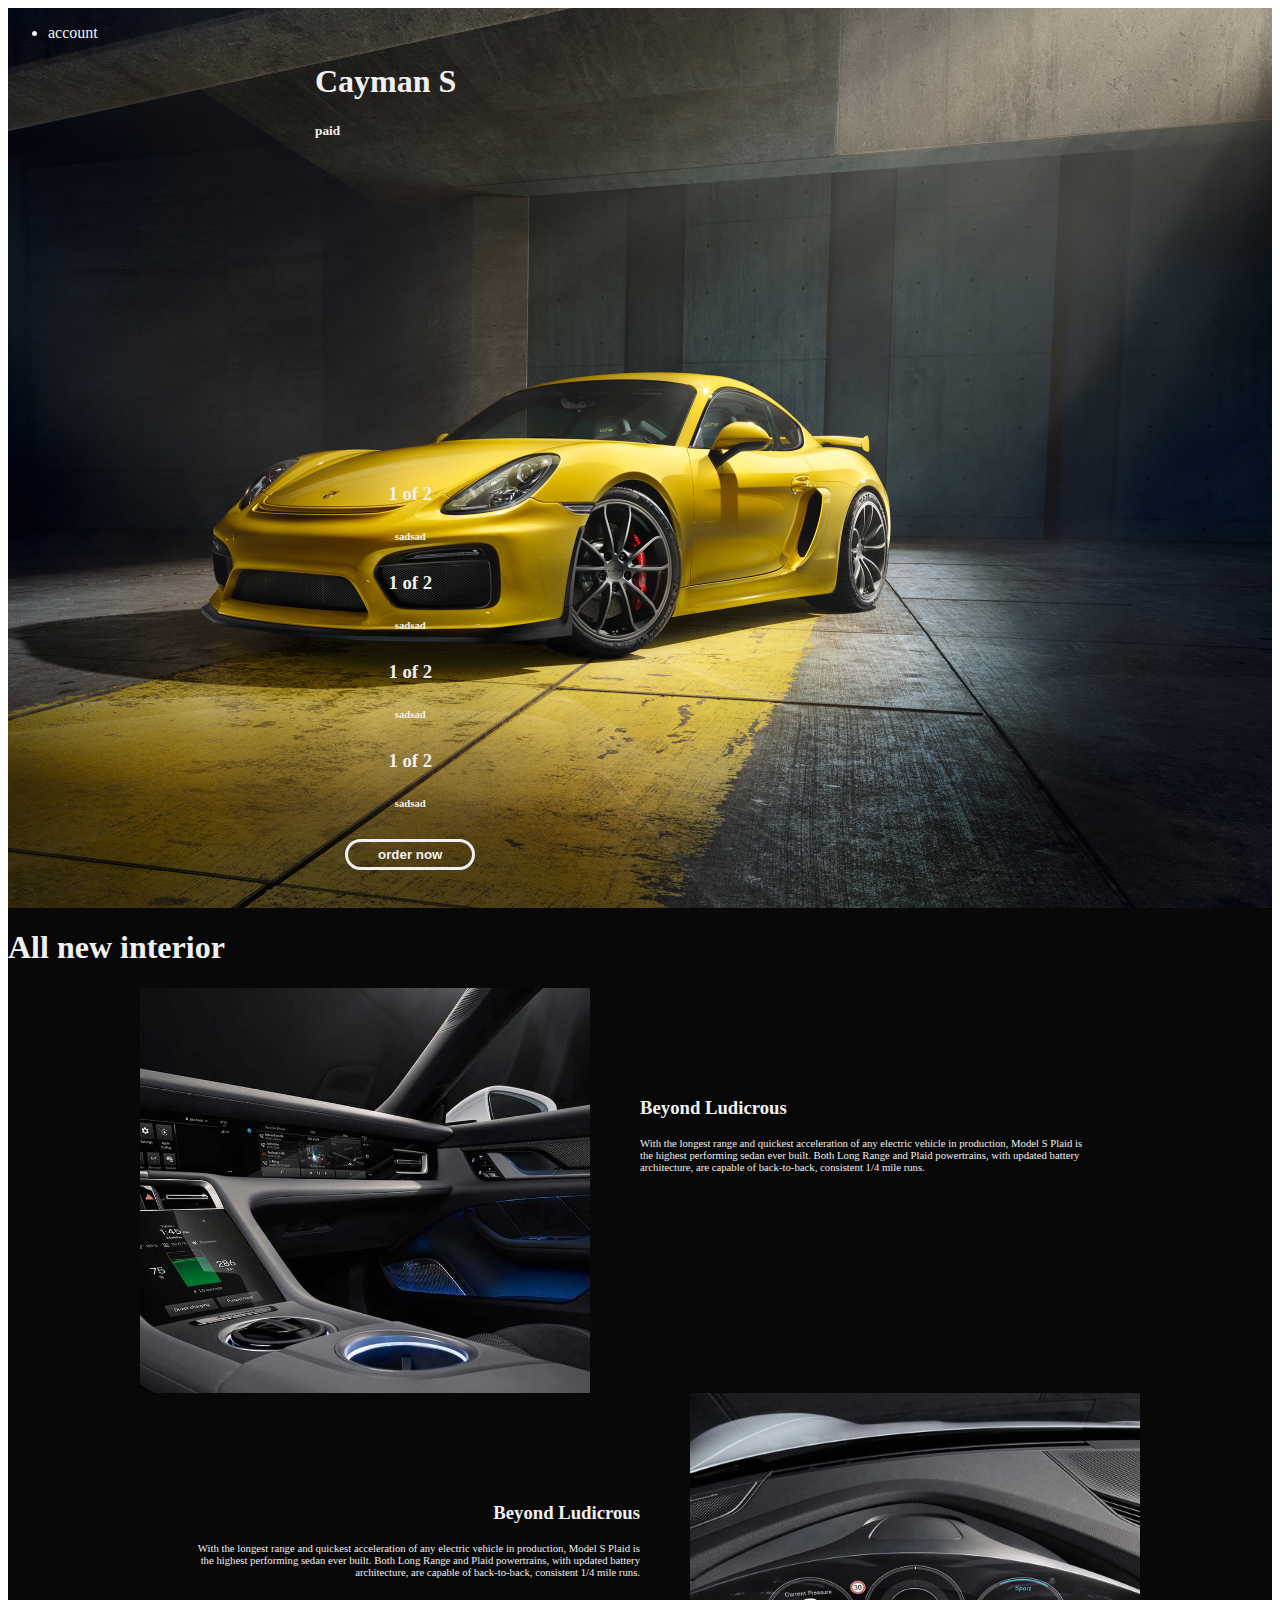
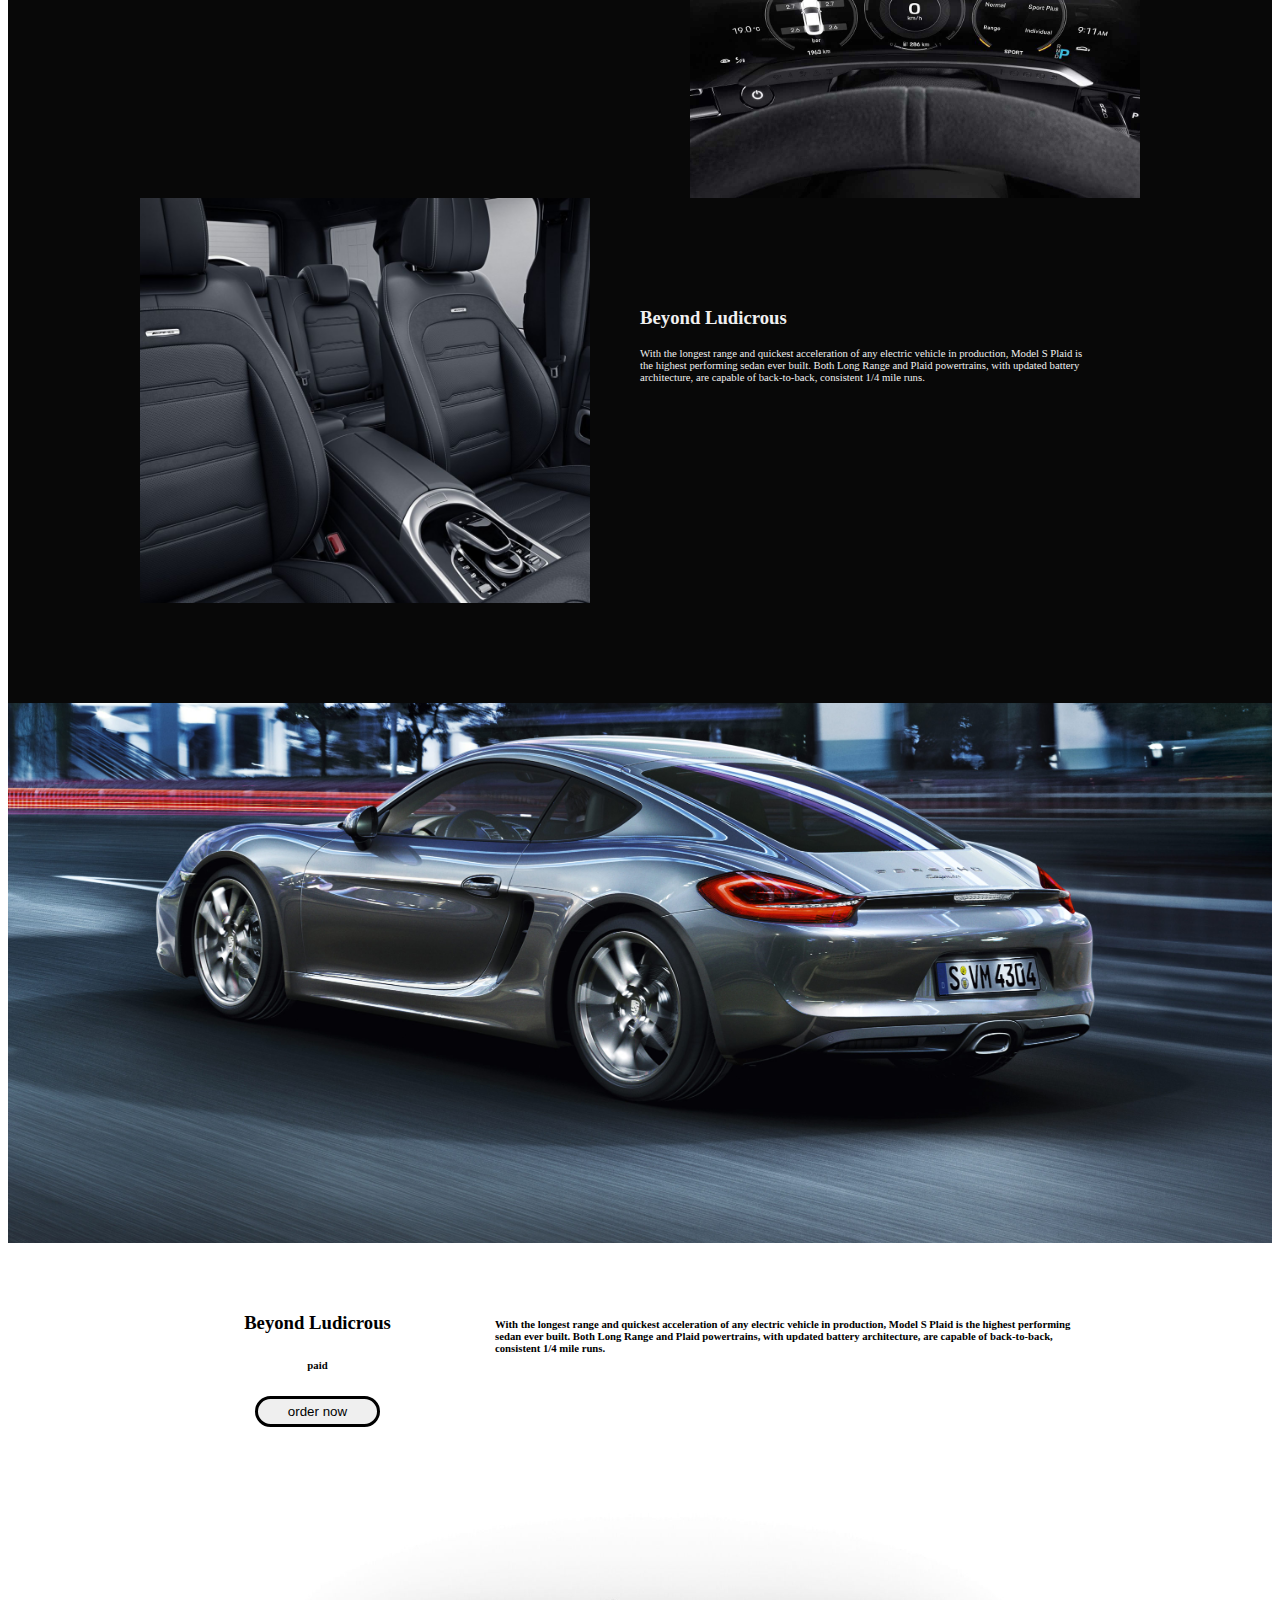
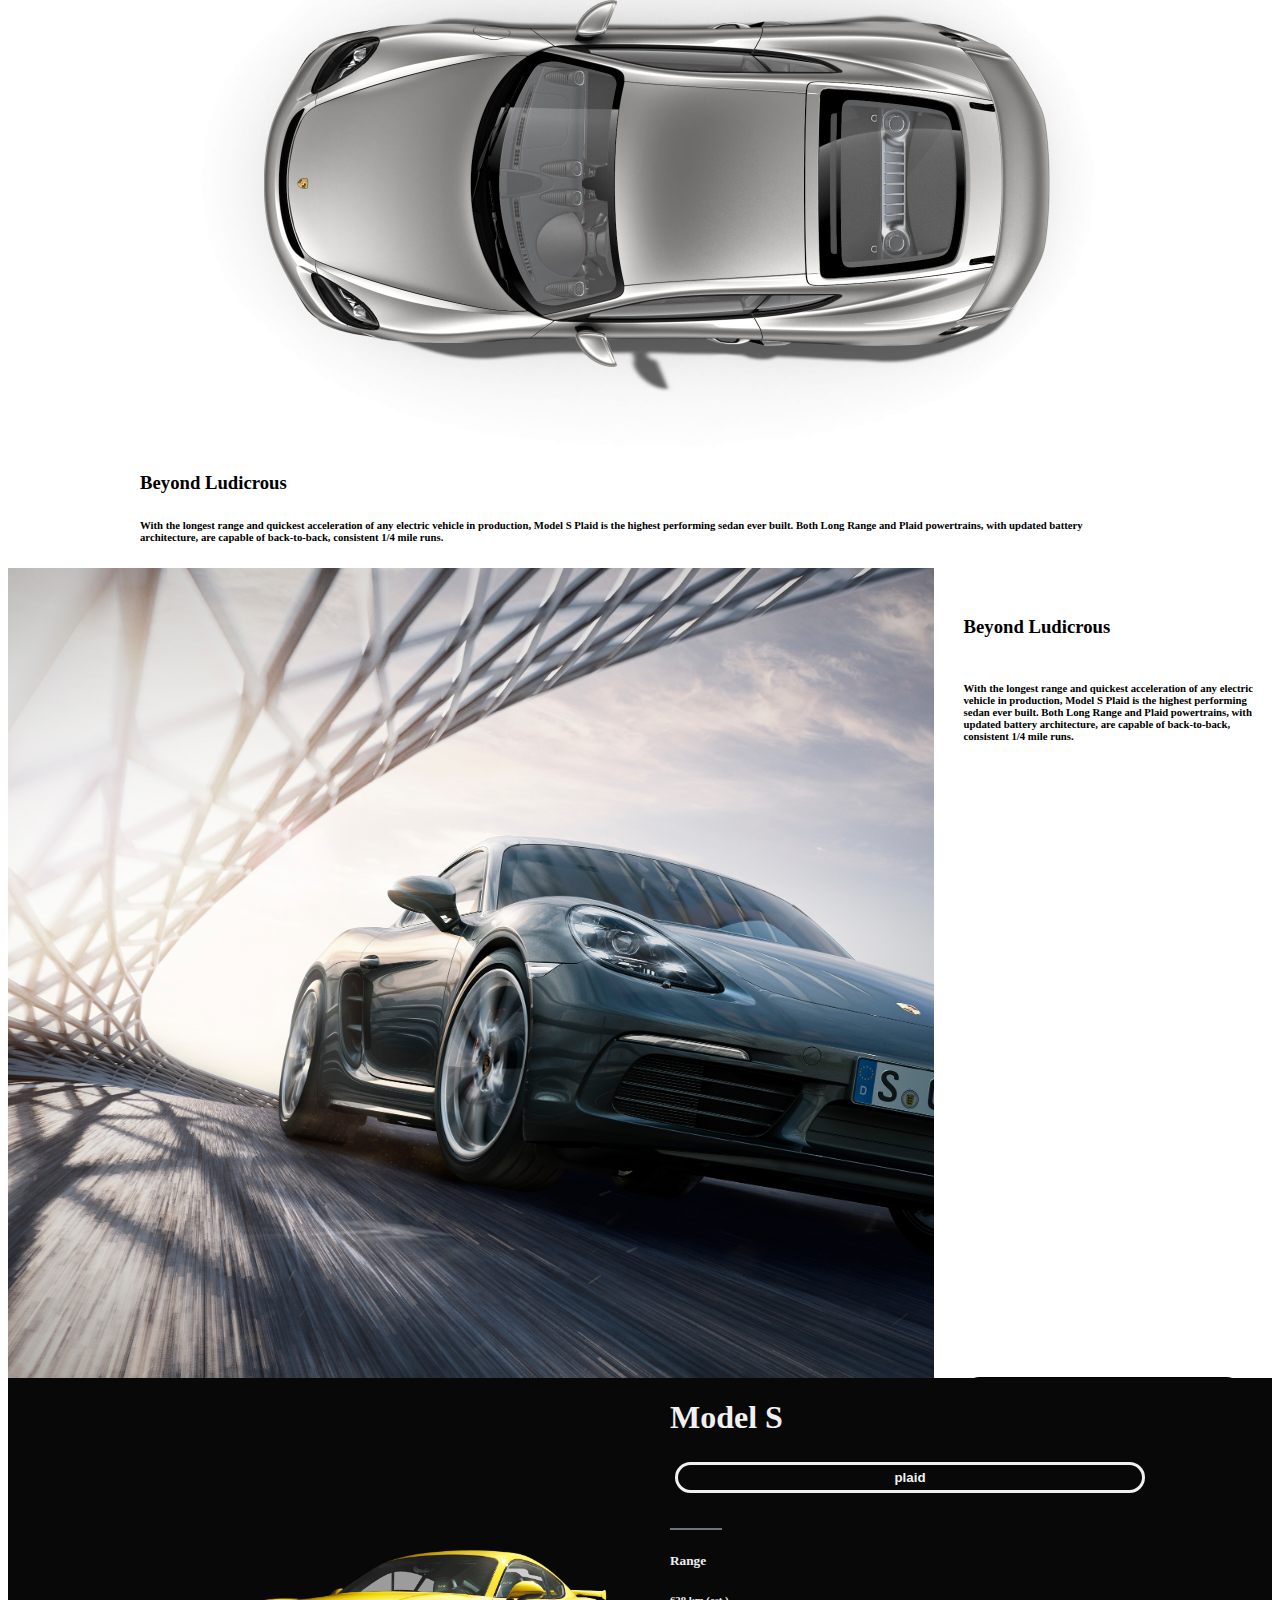
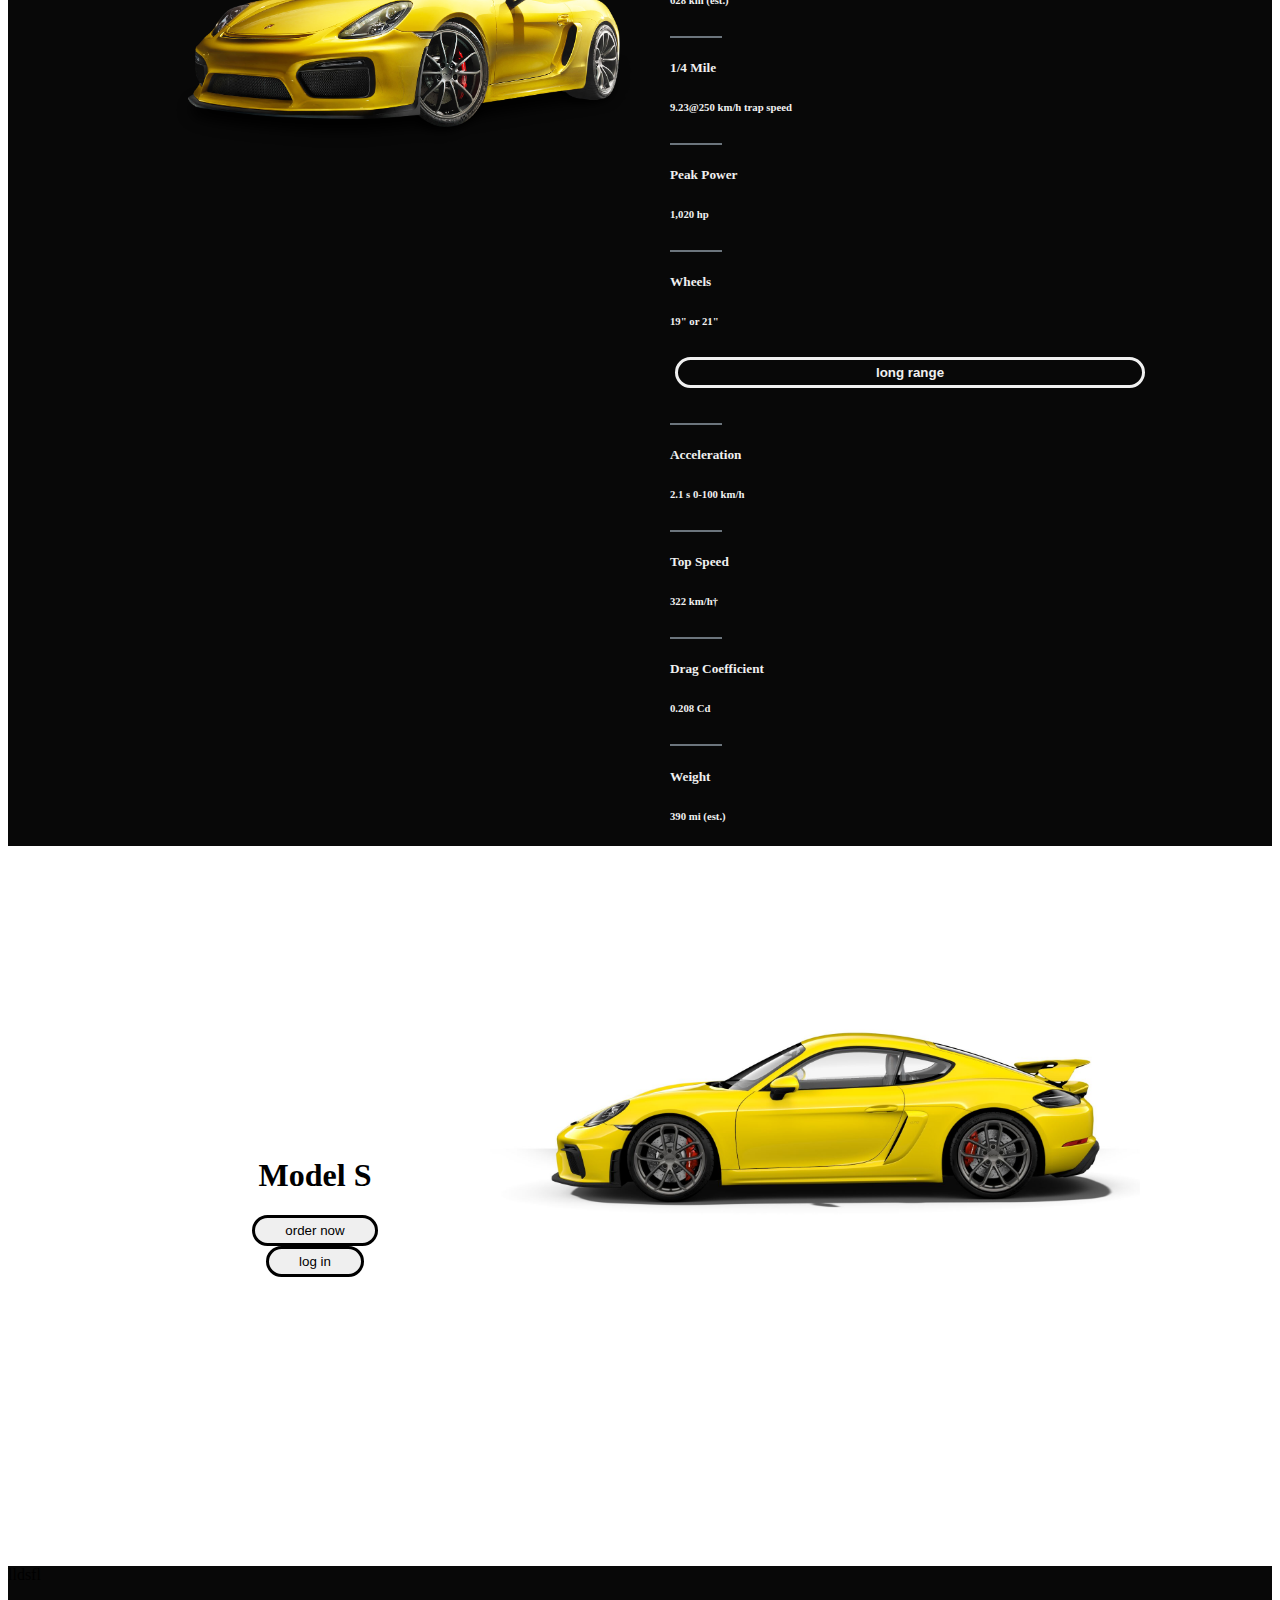
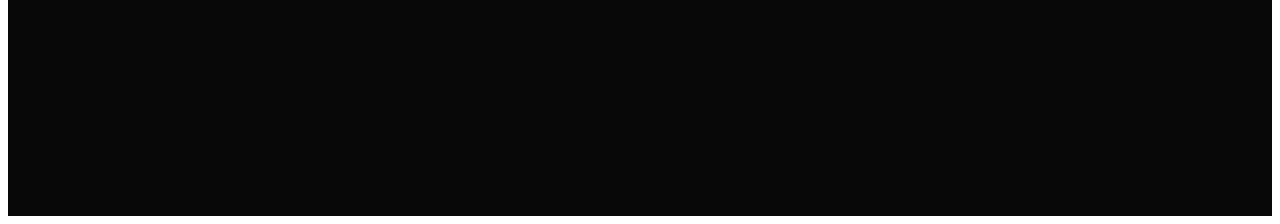
==== test1/index.html @ 913ef842 "Add files via upload" ====
<!DOCTYPE html>
<html lang="en">
<head>
    <meta charset="UTF-8">
    <title>Porsche</title>
    <link rel="stylesheet" href="https://cdn.jsdelivr.net/npm/bootstrap@4.6.0/dist/css/bootstrap.min.css" integrity="sha384-B0vP5xmATw1+K9KRQjQERJvTumQW0nPEzvF6L/Z6nronJ3oUOFUFpCjEUQouq2+l" crossorigin="anonymous">
    <link rel="stylesheet" href="css/styles.css" >
    <link rel="icon" href="icon/favicon.ico">

</head>
<body>

    <div class="popup_row  ">

        <div class="popup_r_col  ">
            <div class="popup ">
                <h3>Log in</h3>
                <div class="form-group mx-sm-3 mt-5 mb-2">
                    <label for="inputPassword2" class="sr-only">example@example.com</label>
                    <input class="form-control" id="inputLogin" placeholder="example@example.com">
                </div>
                <div class="form-group mx-sm-3 mb-4">
                    <label for="inputPassword2" class="sr-only">Password</label>
                    <input type="password" class="form-control" id="inputPassword2" placeholder="Password">
                </div>
                <button onclick="popup()" type="button" class="btn_main btn btn-outline-dark ">login</button>
            </div>
        </div>

    </div>
    <div onclick="popup()" class="z_ind"></div>
    <div class="block n1">
        <nav class="navbar navbar-expand-lg navbar-dark pl-0"> <!-- change later -->
            <a class="navbar-brand col-3 mr-0" href="#">
                <div class="o_b_1_c_1_l_emblem position-absolute"></div>
                <div class="o_b_1_c_1_l_text position-absolute " style=" filter: invert(90%); "></div>
            </a>


            <div class="collapse navbar-collapse col-6" id="navbarSupportedContent">
<!--                <ul class="navbar-nav mr-auto mx-auto">-->
<!--                    <li class="nav-item active">-->
<!--                        <a class="nav-link" href="#">Home <span class="sr-only">(current)</span></a>-->
<!--                    </li>-->
<!--                    <li class="nav-item">-->
<!--                        <a class="nav-link" href="#">Link</a>-->
<!--                    </li>-->
<!--                    <li class="nav-item">-->
<!--                        <a class="nav-link" href="#">Some more</a>-->
<!--                    </li>-->
<!--                    <li class="nav-item">-->
<!--                        <a class="nav-link " href="#">Disabled</a>-->
<!--                    </li>-->
<!--                </ul>-->
            </div>
                <form class="search form-inline my-2 my-lg-0 flex-row-reverse col-3 ">
                    <!--<button class="btn btn-outline-success my-2 my-sm-0" type="submit">Search</button>
                    <input class="form-control " type="search" placeholder="Search" aria-label="Search">-->
                    <ul class="navbar-nav ml-0 ">
                        <li class="nav-item ">
                            <a onclick="popup()" class="nav-link" >account</a>
                        </li>
<!--                        <li class="nav-item">-->
<!--                            <a class="nav-link" href="#">Link</a>-->
<!--                        </li>-->
                    </ul>
                </form>
        </nav>

        <div class="b_1_content_1 ">
            <h1 class="b_1_c_1_title  text-center mt-5">Cayman S</h1>
            <h5 class="b_1_c_1_subt text-center">paid</h5>

                <div class="b_1_c_1_row d-flex ">
                    <div class="b_1_c_1_r_col ">
                        <h3> 1 of 2</h3>
                        <h6> sadsad</h6>
                    </div>
                    <div class="b_1_c_1_r_col ">
                        <h3> 1 of 2</h3>
                        <h6> sadsad</h6>
                    </div>
                    <div class="b_1_c_1_r_col ">
                        <h3> 1 of 2</h3>
                        <h6> sadsad</h6>
                    </div>
                    <div class="b_1_c_1_r_col ">
                        <h3> 1 of 2</h3>
                        <h6> sadsad</h6>
                    </div>
                    <div class="b_1_c_1_r_col_btn my-auto">
                        <button onClick='location.href="ordernow.html"' type="button" class="btn_white btn btn-outline-secondary ">order now</button>
                    </div>

                </div>

        </div>
    </div>
    <div class=" block n2 ">
        <h1 class="b_2_title py-5 text-center">All new interior</h1>
        <div class="b_2_content_1">
            <div class="b_2_c_1_row  ">
                <div class="b_2_c_1_r_image img1 ">
                    <div class="imgsize"></div>
                </div>
                <div class="b_2_c_1_r_text  ">
                    <h3> Beyond Ludicrous</h3>
                    <h6> With the longest range and quickest acceleration of any electric vehicle in production, Model S Plaid is the highest performing sedan ever built. Both Long Range and Plaid powertrains, with updated battery architecture, are capable of back-to-back, consistent 1/4 mile runs.</h6>
                </div>
            </div>
            <div class="b_2_c_1_row left  ">
                <div  class="b_2_c_1_r_text   ">
                    <h3> Beyond Ludicrous</h3>
                    <h6> With the longest range and quickest acceleration of any electric vehicle in production, Model S Plaid is the highest performing sedan ever built. Both Long Range and Plaid powertrains, with updated battery architecture, are capable of back-to-back, consistent 1/4 mile runs.</h6>
                </div>
                <div class="b_2_c_1_r_image  img2">
                    <div class="imgsize"></div>

                </div>
            </div>
            <div class="b_2_c_1_row  ">
                <div class="b_2_c_1_r_image img3 ">
                    <div class="imgsize"></div>
                </div>
                <div class="b_2_c_1_r_text ">
                    <h3> Beyond Ludicrous</h3>
                    <h6> With the longest range and quickest acceleration of any electric vehicle in production, Model S Plaid is the highest performing sedan ever built. Both Long Range and Plaid powertrains, with updated battery architecture, are capable of back-to-back, consistent 1/4 mile runs.</h6>
                </div>
            </div>
        </div>
    </div>
    <div class="block n3">
        <div class="b_3_content_1 pb-5">
            <div class="b_3_c_1_image">

            </div>
            <div class="b_3_c_1_row  ">
                <div  class="b_3_c_1_r_button  ">
                    <h3> Beyond Ludicrous</h3>
                    <h6> paid</h6>
                    <button onClick='location.href="ordernow.html"' type="button" class="btn_main btn btn-outline-dark">order now</button>
                </div>
                <div class="b_3_c_1_r_text ">
                    <h3> </h3>
                    <h6> With the longest range and quickest acceleration of any electric vehicle in production, Model S Plaid is the highest performing sedan ever built. Both Long Range and Plaid powertrains, with updated battery architecture, are capable of back-to-back, consistent 1/4 mile runs.</h6>

                </div>
            </div>
        </div>
    </div>
    <div class="block n4 pb-5">
        <div class="b_4_content_1 ">
            <div class="b_4_c_1_image">

            </div>
        <div class="b_4_c_1_text p-5 ">
            <h3>Beyond Ludicrous</h3>
            <h6> With the longest range and quickest acceleration of any electric vehicle in production, Model S Plaid is the highest performing sedan ever built. Both Long Range and Plaid powertrains, with updated battery architecture, are capable of back-to-back, consistent 1/4 mile runs.</h6>
        </div>
        </div>
    </div>
    <div class="block n5">
        <div class="b_5_content">
            <div class="b_5_c_1_row  ">
                <div class="b_5_c_1_r_image ">
                    <h3></h3>
                    <h6> </h6>
                </div>
                <div class="b_5_c_1_r_text ">
                    <h3>Beyond Ludicrous</h3>
                    <h6 class="py-2">   With the longest range and quickest acceleration of any electric vehicle in production, Model S Plaid is the highest performing sedan ever built. Both Long Range and Plaid powertrains, with updated battery architecture, are capable of back-to-back, consistent 1/4 mile runs.</h6>
                    <button onClick='location.href="ordernow.html"' type="button" class="btn_main bottom btn btn-outline-dark" >order now</button>
                </div>
            </div>
        </div>
    </div>
    <div class="block n6 py-5">
        <div class="b_6_content_1 ">
            <div class="b_6_c_1_row  ">
                <div class="b_6_c_1_r_image  ">
                    <div class="b_6_c_1_r_imgsize"></div>

                </div>
                <div class="b_6_c_1_r_text ">
                    <h1 class="mb-5">Model S</h1>
                    <div class="b_6_c_1_r_t_row row ">
                        <div class="b_6_c_1_r_t_r_col col-6 ">
                            <button onclick="turn1()" type="button" class="btn_b_6 btn btn-outline-secondary ">plaid </button><hr style="width: 50px; margin: 30px auto 5px 0; border: 1px solid #6c757d;"><h5>Range</h5><h6>628 km (est.)</h6><hr style="width: 50px; margin: 30px auto 5px 0; border: 1px solid #6c757d;"><h5>1/4 Mile</h5><h6>9.23@250 km/h trap speed</h6><hr style="width: 50px; margin: 30px auto 5px 0; border: 1px solid #6c757d;"><h5>Peak Power</h5><h6 >1,020 hp</h6><hr style="width: 50px; margin: 30px auto 5px 0; border: 1px solid #6c757d;"><h5>Wheels</h5><h6>19" or 21"</h6>



                        </div>
                        <div class="b_6_c_1_r_t_r_col col-6 ">
                            <button onclick="turn2()" type="button" class="btn_b_6 btn btn-outline-secondary ">long range</button><hr style="width: 50px; margin: 30px auto 5px 0; border: 1px solid #6c757d;"><h5>Acceleration</h5><h6>2.1 s 0-100 km/h</h6><hr style="width: 50px; margin: 30px auto 5px 0; border: 1px solid #6c757d;"><h5>Top Speed</h5><h6>322 km/h†</h6><hr style="width: 50px; margin: 30px auto 5px 0; border: 1px solid #6c757d;"><h5>Drag Coefficient</h5><h6>0.208 Cd</h6><hr style="width: 50px; margin: 30px auto 5px 0; border: 1px solid #6c757d;"><h5>Weight</h5><h6>390 mi (est.)</h6>


                        </div>
                    </div>

                </div>
            </div>
        </div>
    </div>
    <div class="block n7 mb-5">
        <div class="b_7_content_1 ">
            <div class="b_7_c_1_row  ">
                <div  class="b_7_c_1_r_text ">
                    <h1 class="mb-3">Model S</h1>
                    <div class="b_7_c_1_r_t_row row ">
                        <div class="b_7_c_1_r_t_r_col col-6 ">
                            <button onclick='location.href="ordernow.html"' type="button" class="btn_main btn btn-outline-dark w-100" >order now</button>
                        </div>
                        <div class="b_7_c_1_r_t_r_col col-6 ">
                            <button onclick="popup()" type="button"  class="btn_main btn btn-outline-dark w-100"> log in</button>
                        </div>
                    </div>
                </div>
                <div class="b_7_c_1_r_image ">


                </div>
            </div>
        </div>

    </div>
<div class="footer">
    <a>lldsfl</a>
</div>
    <script src="js/scripts.js"></script>
</body>
</html>
---- test1/css/styles.css ----
body{
    max-width: 100vw;
    height: 100%;

}
.block.n1{
    height: 100vh;
    background-image: url("../img/block_1_img_1.jpg");
    background-size: cover;
    color: #f0f0f0;
    background-position-x: center;


}
.block.blureffect{
    filter: blur(2px);
}

.navbar{
    color: #f0f0f0;
}
.z_ind{

    width:100%;
    height: 5000px;
    background-color: rgba(0, 0, 0, 0.5);
    overflow:hidden;
    position:fixed;
    top:0;
    z-index: 2;
    visibility: hidden;
;
}
.popup_row{
    display: flex;
    margin: auto;
}

.popup{
    box-shadow: 0 0 10px rgba(0,0,0,0.5);
    visibility: hidden;
    color: #1a1e21;
    padding: 50px 100px 100px;
    width: 500px;
    background-color: #ffffff;
    position: fixed;
    text-align: center;
    top: 25%;
    left: 50%;
    transform: translateX(-50%) ;

    z-index: 5;
    border-radius: 15px;


}
.nav-link{
    cursor: pointer;
}

.b_1_content_1{

    margin:0 auto;
    max-width: 650px;

}
.b_1_c_1_row{

    position: absolute;
    bottom: 0;
    text-align: center;


}
.b_1_c_1_r_col{

    margin:0 30px ;
}
.b_1_c_1_r_col_btn{

    margin:0 30px ;
}
.btn_white{
    padding: 5px 30px;
    border-radius: 25px;
    border: 3px solid #f0f0f0;
    background-color: transparent;
    color: #f0f0f0;
    font-weight: bold;
    margin-bottom: 30px;
}
.btn_white:hover{
    background-color: #f0f0f0;
    border: 3px solid #f0f0f0;
    color: #000000;
    font-weight: bold;
}
.b_1_c_1_r_col h6{
    margin-bottom: 30px;
}
.block.n2{
    color: #f0f0f0;
    background-color: #080808;
}
.block{
    overflow: hidden;

}
.b_2_content_1{

    max-width: 1000px;
    margin: auto;
    padding-bottom: 100px;
}
.b_2_c_1_row{
    display: flex;
}
.b_2_c_1_row.left{
    display: flex;
    text-align: right;
}
.b_2_c_1_r_image{
    width: 50%;
    height: 45vh;
    background-color: #0a58ca;
}
.b_2_c_1_r_text{
    padding: 10vh 50px 0 50px;
    margin: 0;
    width: 50%;


}

.b_2_c_1_r_text h6{

    margin: 0;
    font-weight: normal;

}

.img1{
    background-image: url("../img/block_2_img_1.jpg");
    background-size: cover;
    background-position-x: center;

}
.img2{
    background-image: url("../img/block_2_img_2.jpg");
    background-size: cover;
    background-position-x: center;

}
.img3{
    background-image: url("../img/block_2_img_3.jpeg");
    background-size: cover;
    background-position-x: center;

}


.b_3_c_1_row{
    max-width: 1000px;
    margin: auto;
    height: 30vh;
    display: flex;

}
.b_3_c_1_image{
    height: 60vh;
    background-color: #0f5132;
    background-image: url("../img/block_3_img_1.jpg");
    background-position-y: -100px;
    background-size: cover;
    background-position-x: center;


}
.b_3_c_1_r_button{
    width: 30%;
    text-align: center;
    padding: 50px 25px 50px 50px;
}
.b_3_c_1_r_text{
    padding: 50px 50px 50px 25px;
    width: 70%;
}

.b_4_content_1{
    margin: auto;
    max-width: 1000px;
}
.b_4_c_1_image{
    width: 80vw;
    margin: auto;
    max-width: 1000px;
    background-image: url("../img/block_4_img_1.jfif");
    background-size: contain;
    background-repeat: no-repeat;
    background-position-x: center;
    background-color: transparent;
    height: 60vh;

}

.b_5_c_1_row{
    height: 90vh;
    display: flex;

}
.b_5_c_1_r_image{
    width: 75%;
    background-color: #0a58ca;
    background-image: url("../img/block_5_img_1.jpg");
    background-size: cover;
    background-position-x: center;

}
.b_5_c_1_r_text{
    width: 25%;
    padding: 30px 0 30px 30px ;
    height: 90vh;
    display: flex;
    flex-direction: column;
}
.bottom{
    margin-bottom: 0;
    margin-top: auto;
    margin-right: 30px;

}
.btn_main{
    padding: 5px 30px;
    border-radius: 25px;
    border: 3px solid #000000;

}

.btn_main:hover{
    background-color: #000000;
    border: 3px solid #000000;
}
.n6{
    background-color: #080808;
    color: #f0f0f0;
    min-height: 90vh;

}
.b_6_content_1 {
    max-width: 1000px;
    margin: auto;


}
.b_6_c_1_row{
    display: flex;
}

.b_6_c_1_r_image{
    background-image: url("../img/block_6_img_1.png");
    background-size: contain;
    background-repeat: no-repeat;
    width: 50%;
    background-position-x: center;
    margin: 150px 30px 0;
}
.b_6_c_1_r_text{
    width: 50%;
}
.smallhr{
    width: 50px;
    margin: 30px auto 5px 0;
    border: 1px solid #6c757d;
}

.btn_b_6{
    padding: 5px 30px;
    width: 100%;
    margin: 5px;
    border-radius: 25px;
    border: 3px solid #f0f0f0;
    background-color: transparent;
    color: #f0f0f0;
    font-weight: bold;
}
.btn_b_6:hover{
    background-color: transparent;
    border: 3px solid #f0f0f0;
    color: #ffffff;
    font-weight: bold;
}

.b_7_content_1{
    max-width: 1000px;
    margin: auto;
    min-height: 80vh;




}
.b_7_c_1_row{
    display: flex;

}
.b_7_c_1_r_image{
    background-image: url("../img/block_7_img_1.jpg");
    background-size: contain;
    background-repeat: no-repeat;
    background-position-x: center;
    background-position-y: 70px;
    width: 65%;
}
.b_7_c_1_r_text{
    display: flex;
    flex-direction: column;
    justify-content: center;
    height: 80vh;
    width: 35%;
    text-align: center;
}
.footer{
    height: 250px;
    background-color: #080808;
}






.o_b_1_c_1_l_emblem{
    z-index: 1;
    position: fixed;
    background-image: url("http://www.pngmart.com/files/5/Porsche-Logo-Transparent-PNG.png");
    background-size: contain;
    background-repeat: no-repeat;
    height: 50px;
    width: 50px;
}
.o_b_1_c_1_l_text{
    z-index: 1;
    position: fixed;
    background-image: url("https://famfonts.com/wp-content/uploads/porsche-wide.png");
    background-size: contain;
    background-repeat: no-repeat;
    height: 50px;
    width: 200px;
    left: 60px;


}
.o_b_1_c_1_row{
    display: flex;
    max-width: 99vw;
}

.o_b_1_c_1_r_image{
    height: 100vh;
    background-image: url("../img/stwhite.jfif");
    background-size: contain;
    background-repeat: no-repeat;
    position: fixed;
    z-index: -1;
    width: 70%;
}
.o_b_1_c_1_r_text{
    width: 30%;
    margin-right: 0;
    margin-left: auto;
    text-align: center;
}
.o_b_1_c_1_r_t_ftdata{
    width: 8vw;
    text-align: center;
}
.btn_och{
    padding: 5px 30px;
    border-radius: 25px;
    border: 3px solid #000000;
    width: 100%;
    margin: 5px;
    background-color: transparent;
    color: #000000;
    font-weight: bold;
}
.btn_och:hover{
    background-color: transparent;
    border: 3px solid #000000;
    color: #000000;
    font-weight: bold;
}
.btn_clr{
    padding: 15px;
    border-radius: 50%;
    border: 0;
}










@media screen and (max-width: 1000px){





    .b_2_content_1{
        padding-bottom: 0;
    }
    .b_2_c_1_row{
        display: block;
    }
    .b_2_c_1_row.left{
        display: flex;
        flex-direction: column-reverse;
        text-align: left;
    }
    .b_2_c_1_r_image{
        width: 100vw;
        height: 55vh;
        background-color: #0a58ca;
    }
    .b_2_c_1_r_text{
        padding: 50px;
        width: 100vw;
        min-height: 30vh;

    }


    .b_3_c_1_image{
        background-position-y: 0;
    }











    .b_5_c_1_row {
        display: block;
        height: 100%;
    }

    .b_5_c_1_r_image{
        height: 70vh;
        width: 100%;
    }
    .b_5_c_1_r_text{
        padding: 50px;
        width: 100%;
        height: 100%;
    }
    .bottom{
        margin: 30px 0 0 0;
        width: max-content;
    }

    .b_7_c_1_row {
        display: flex;
        flex-direction: column-reverse;
        height: 100%;


    }
    .b_7_c_1_r_image{
        height: 60vh;
        margin: auto;
    }
    .b_7_c_1_r_text{
        text-align: center;
        height: 100%;
        margin: auto;
        width: 50%;
    }

    .imgsize{
        height: 50vh;
    }


    .block_6{
        height: 100%;
        min-height: 0;
    }
    .b_6_c_1_row{
        display: block;
    }
    .b_6_c_1_r_imgsize{
        height: 30vh;


    }
    .b_6_c_1_r_text{
        width: 80%;
        margin: auto;
    }
    .b_6_c_1_r_text h1{

        text-align: center;
    }
    .b_6_c_1_r_image{
        width: 100%;
        margin: 0;

    }
    .b_1_c_1_r_col{
        display: none;
    }
    .b_1_c_1_row{
        left: 50%;
        transform: translateX(-50%) ;
    }




    .o_b_1_c_1_l_emblem{
        visibility: hidden;
        height: 60px;
    }
    .o_b_1_c_1_l_text{
        z-index: 1;
        position: fixed;
        left: 50%;
        transform: translateX(-50%)

    }
    .o_b_1_c_1_row{
        display: block;
    }
    .o_b_1_c_1_r_image{
        top: 60px;
        height: 50vh;
        background-image: url("../img/stwhite.jfif");
        background-size: contain;
        background-repeat: no-repeat;
        background-position-y: center;
        position: fixed;
        left: 50%;
        transform: translateX(-50%) ;

    }
    .o_b_1_c_1_r_imagewraper{
        width: 100vw;
        position: fixed;
        height: 60vh;
        background-color: #ffffff;
        transform: translateY(-10vh);
    }
    .o_b_1_c_1_r_text{
        position: absolute;
        z-index: -1;
        transform: translateY(50vh) translateX(-50%);
        width: 80vw;
        left: 50%;
        text-align: center;

    }

}
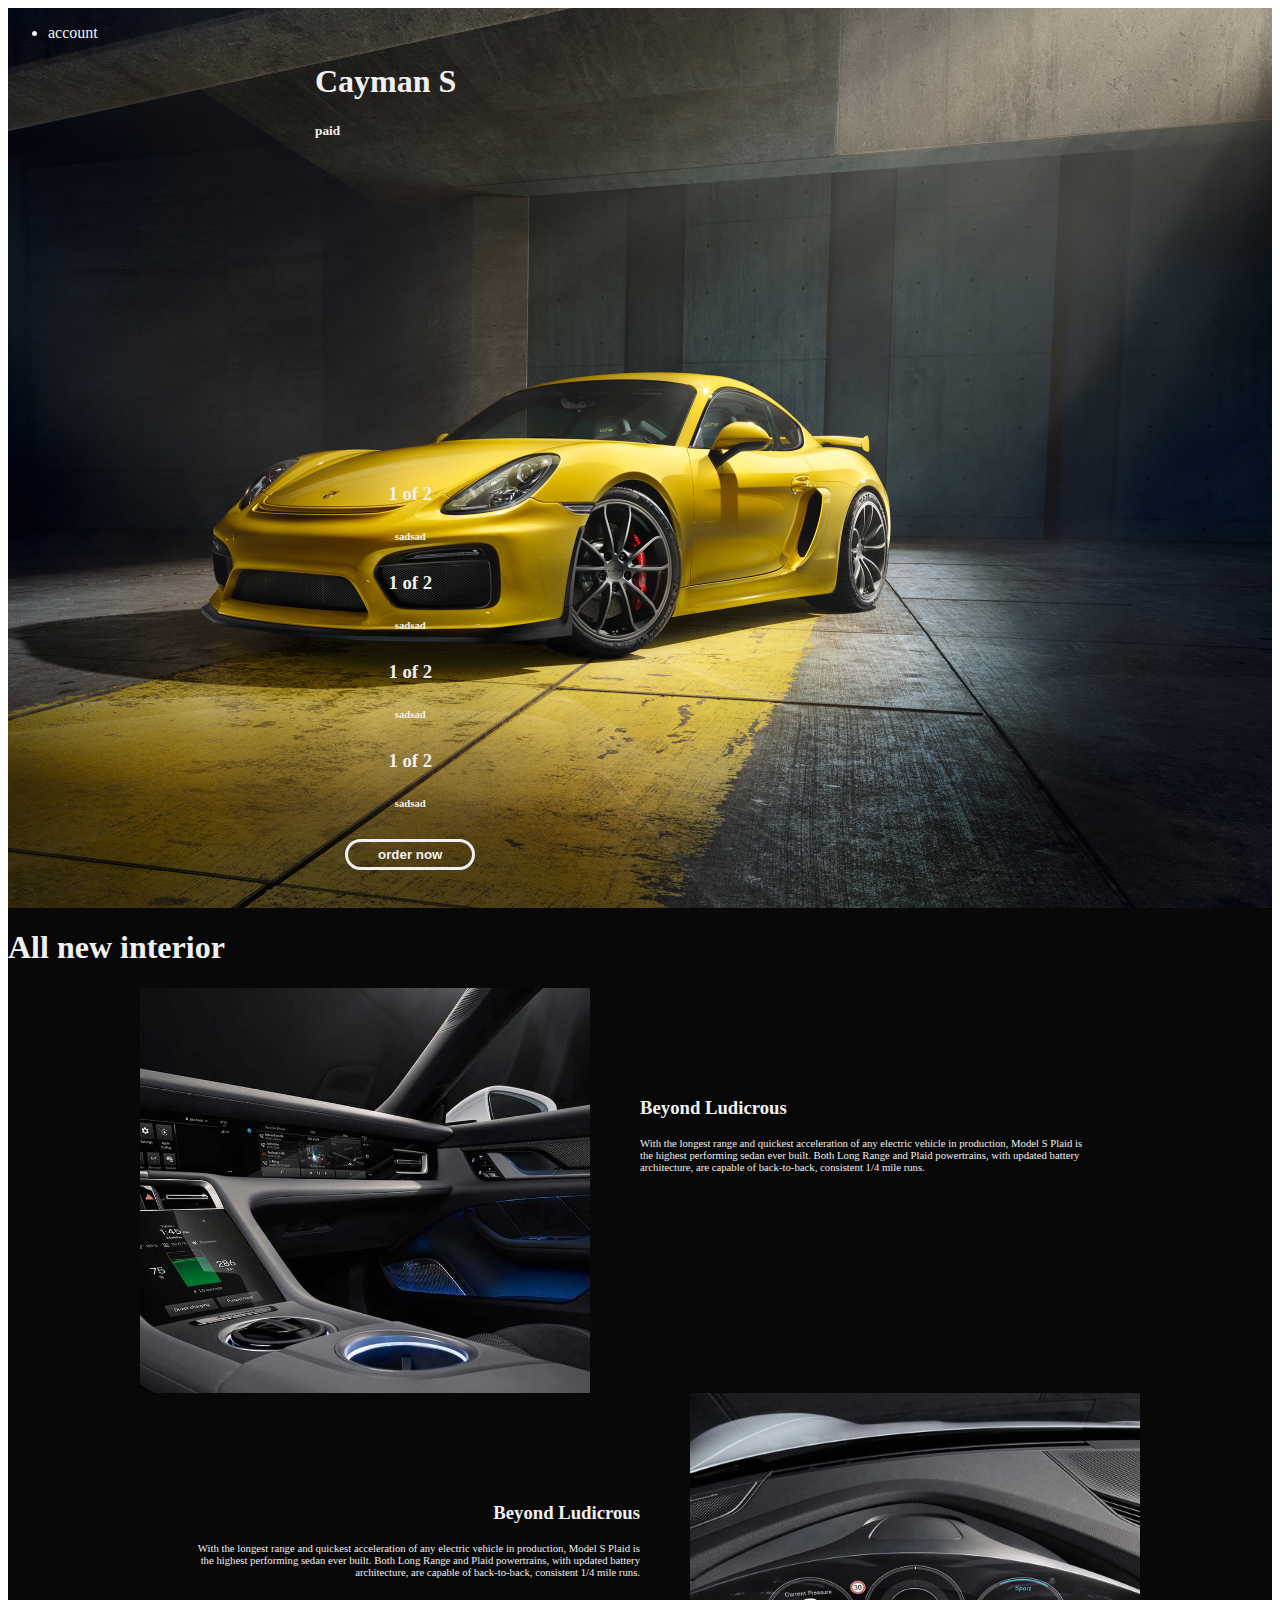
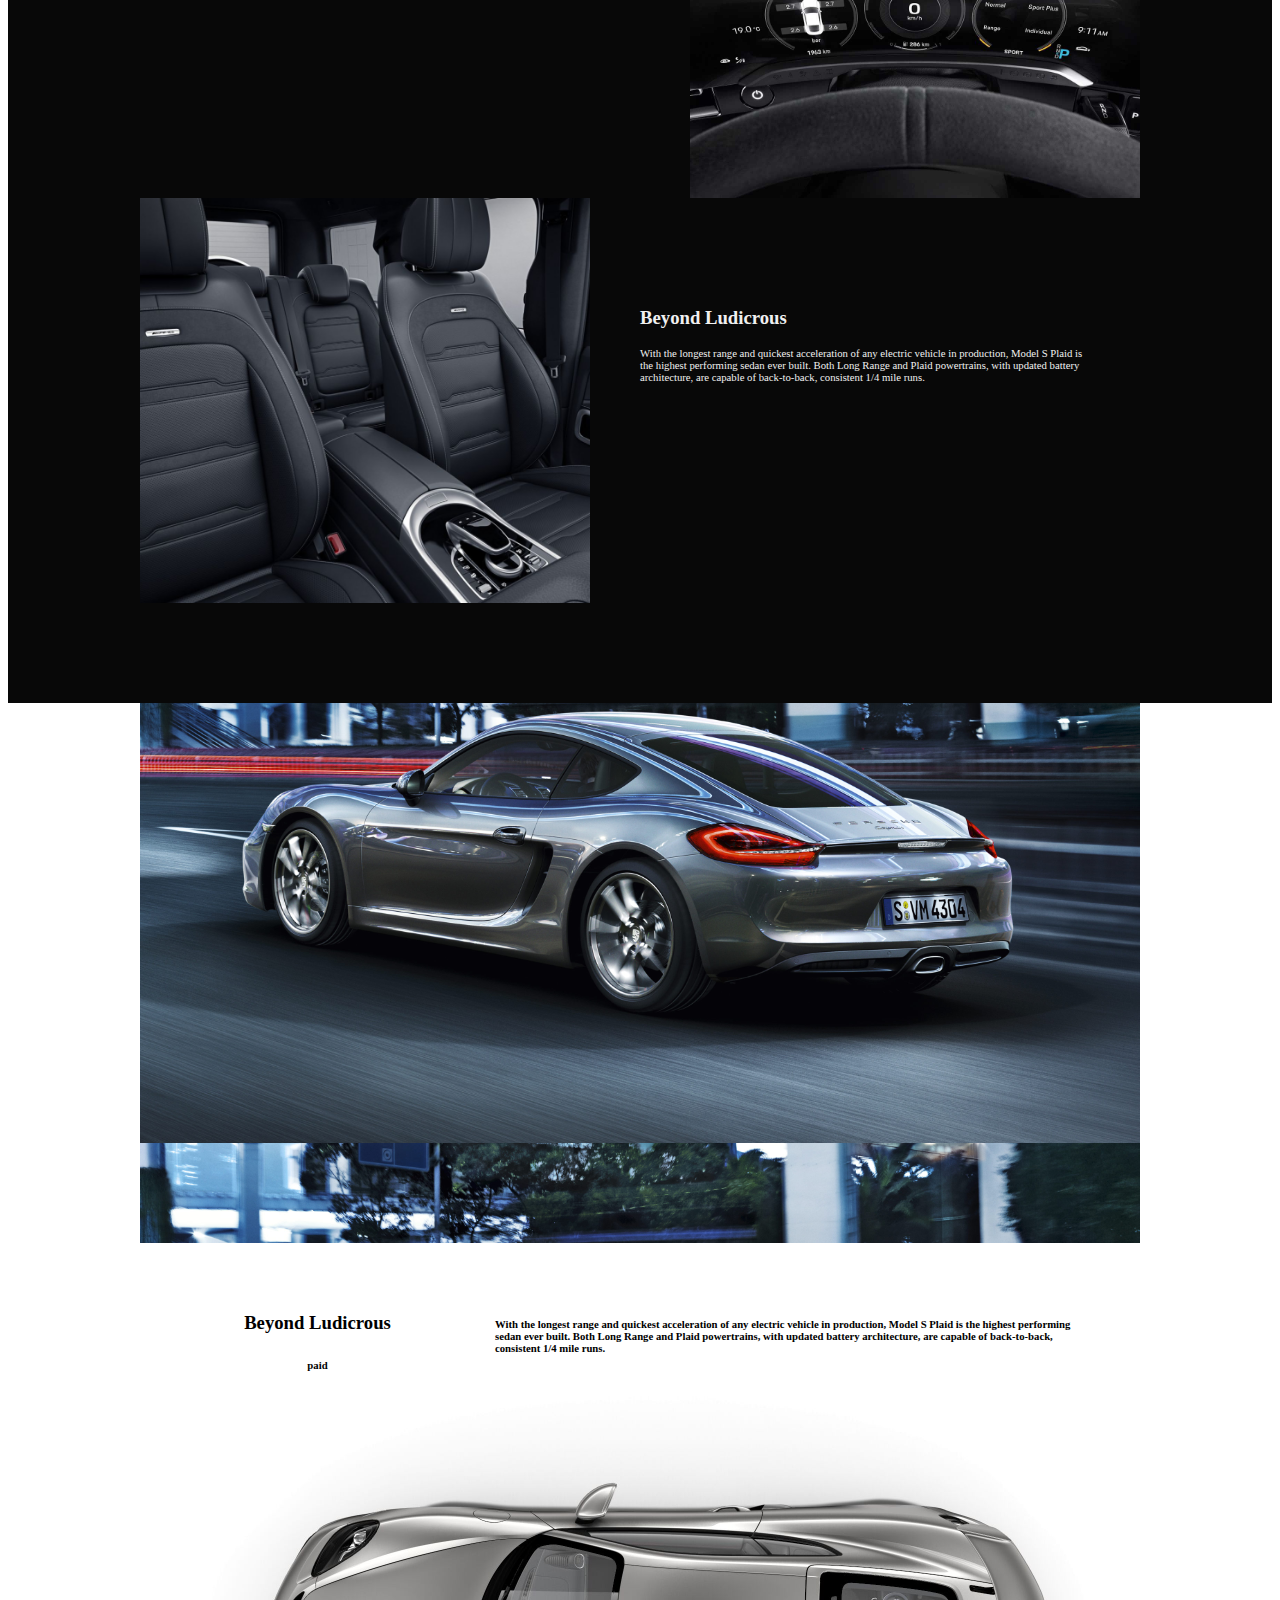
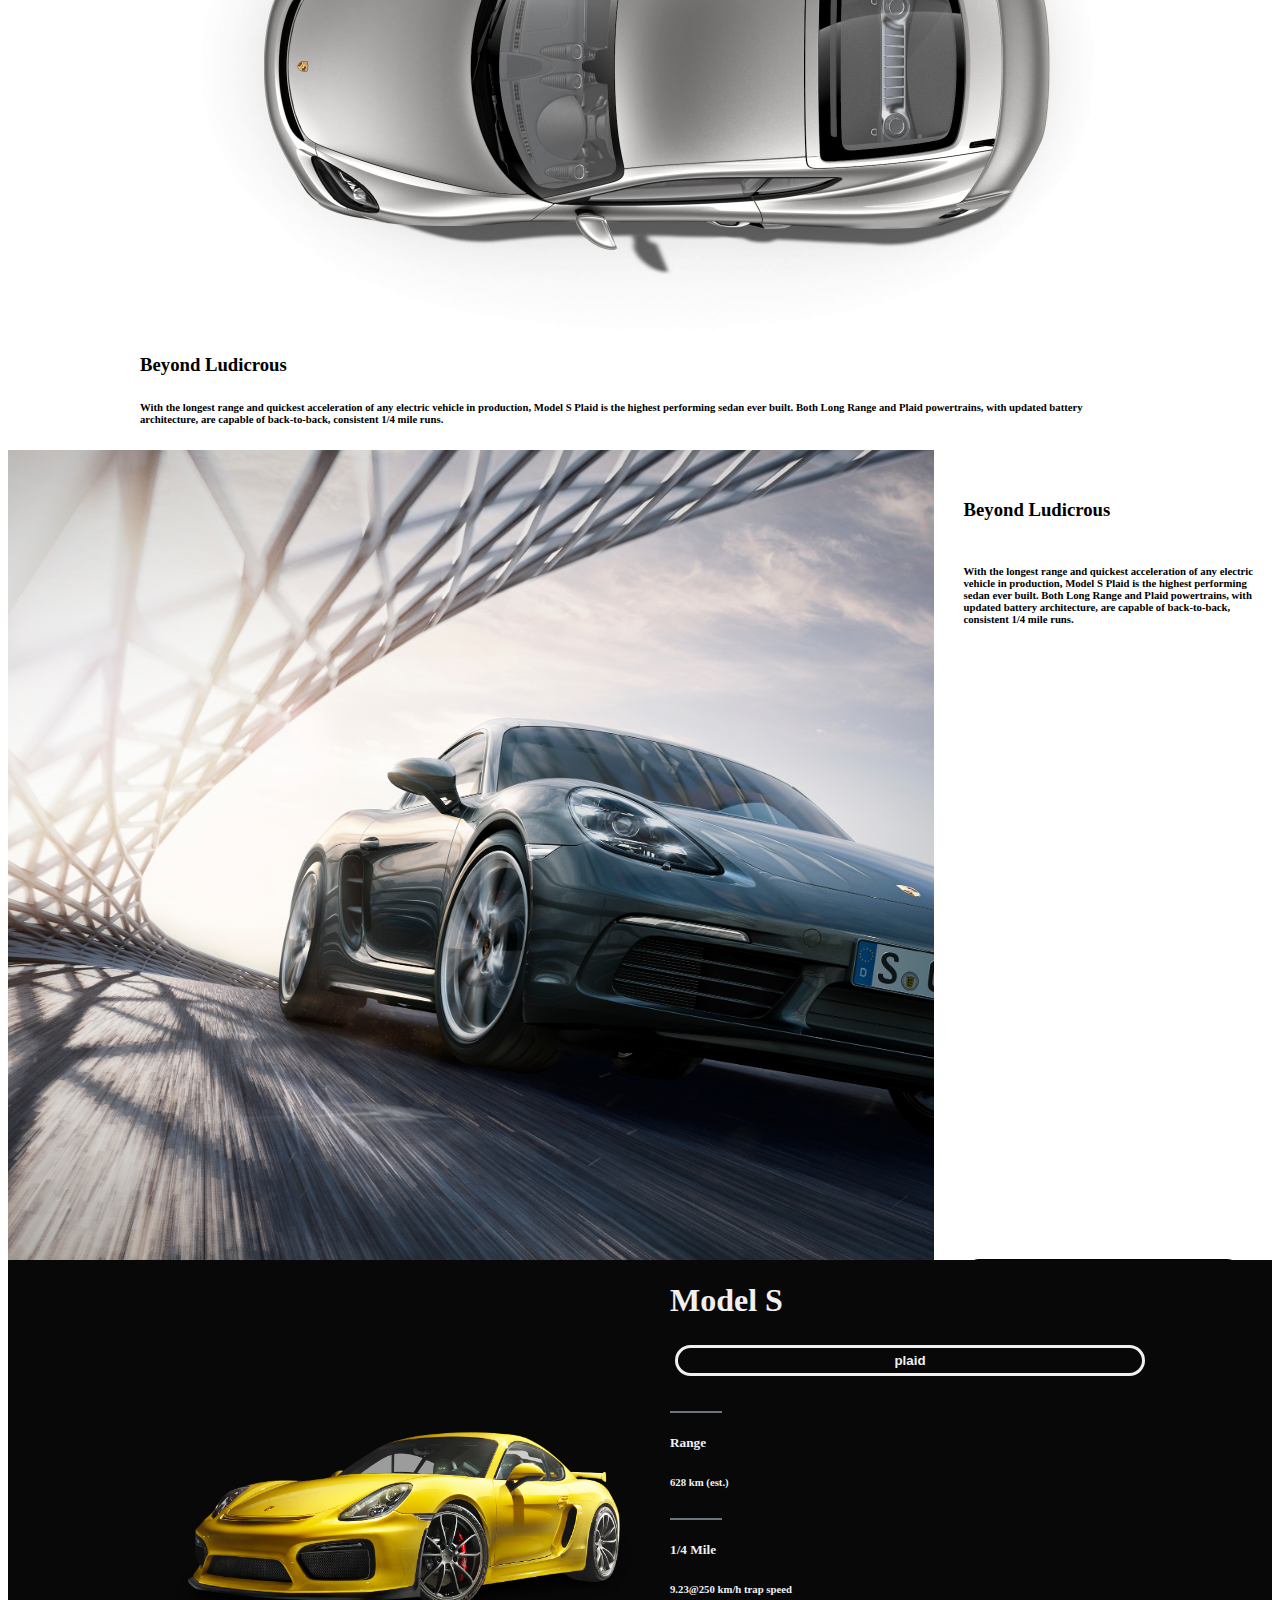
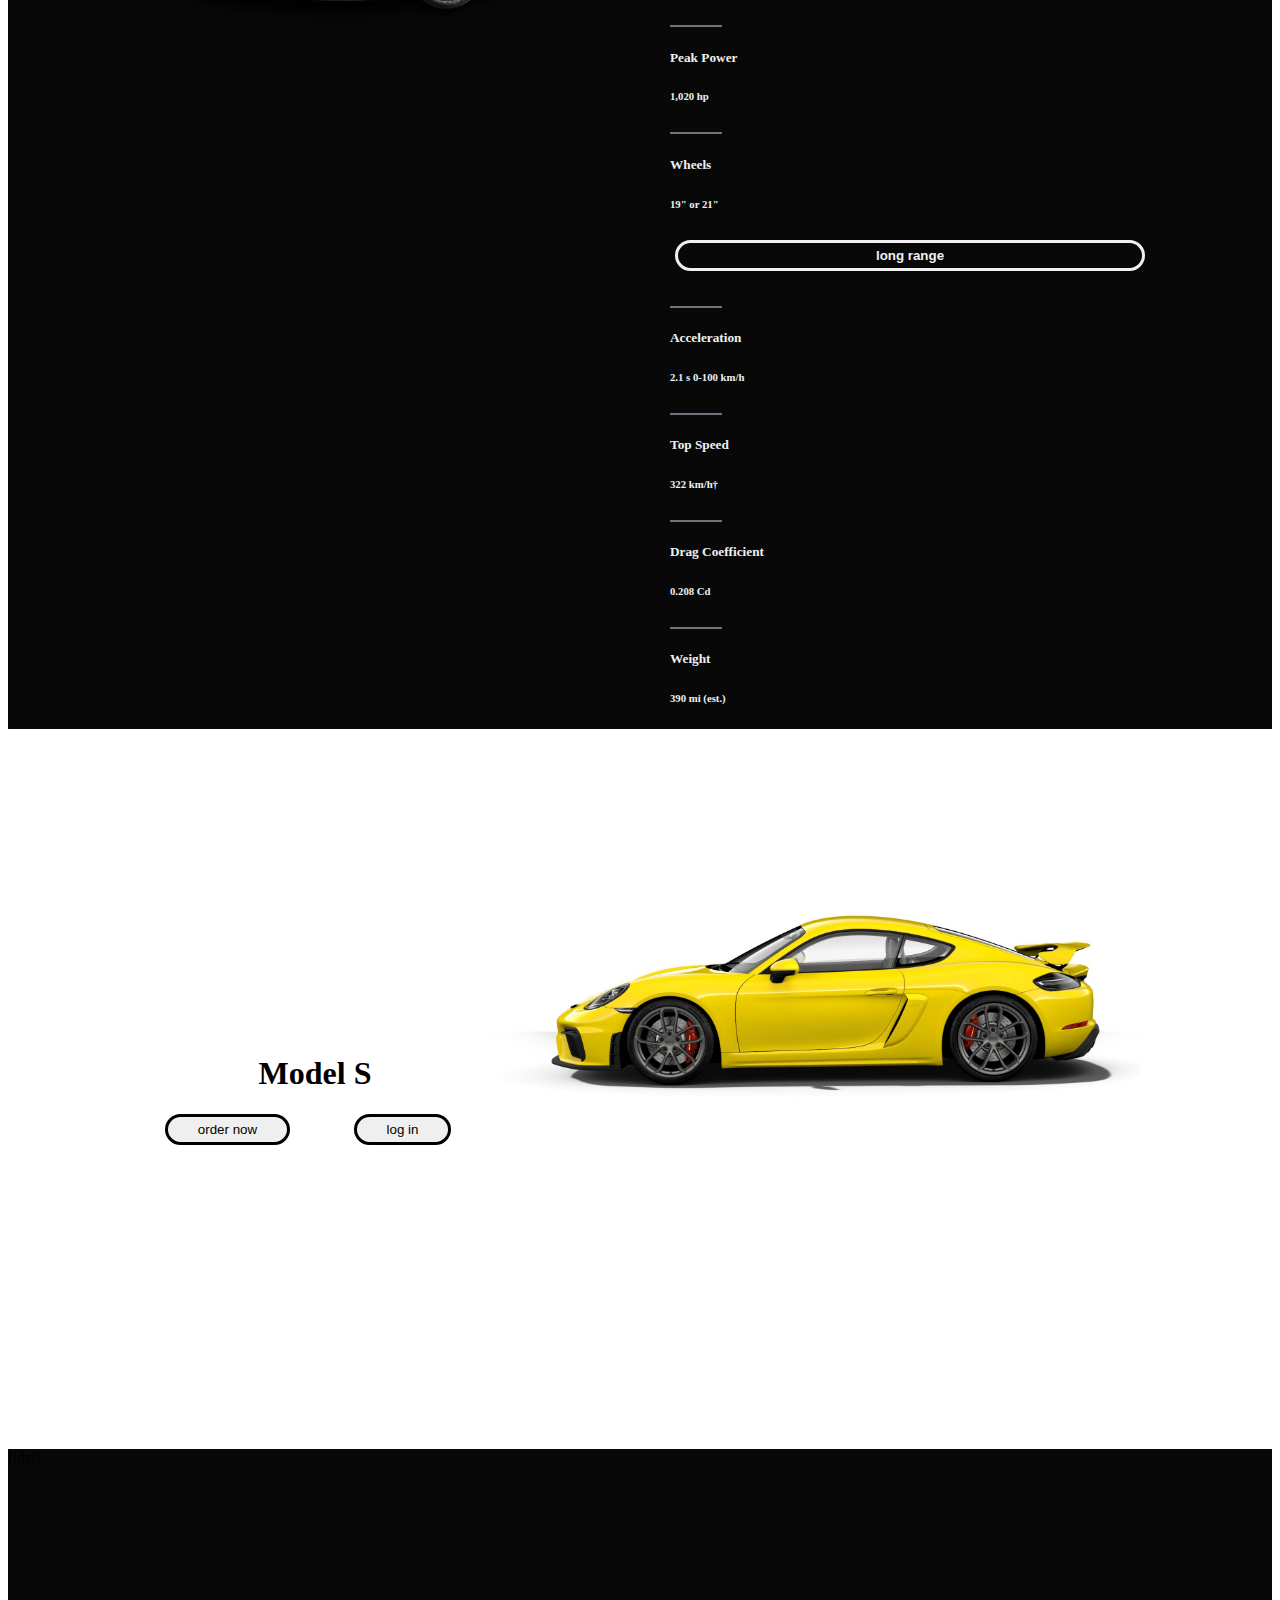
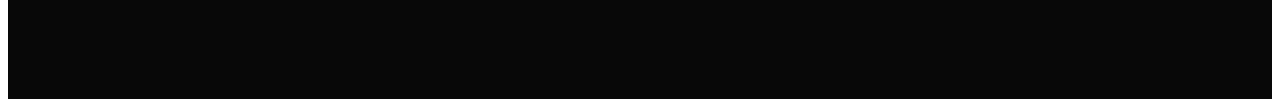
==== commit a48661b4: "Add files via upload" ====
--- a/test1/index.html
+++ b/test1/index.html
@@ -2,6 +2,7 @@
 <html lang="en">
 <head>
     <meta charset="UTF-8">
+    <meta name="viewport" content="width=device-width">
     <title>Porsche</title>
     <link rel="stylesheet" href="https://cdn.jsdelivr.net/npm/bootstrap@4.6.0/dist/css/bootstrap.min.css" integrity="sha384-B0vP5xmATw1+K9KRQjQERJvTumQW0nPEzvF6L/Z6nronJ3oUOFUFpCjEUQouq2+l" crossorigin="anonymous">
     <link rel="stylesheet" href="css/styles.css" >
@@ -30,7 +31,7 @@
     </div>
     <div onclick="popup()" class="z_ind"></div>
     <div class="block n1">
-        <nav class="navbar navbar-expand-lg navbar-dark pl-0"> <!-- change later -->
+        <nav class="navbar navbar-expand-lg navbar-dark pl-0 ">
             <a class="navbar-brand col-3 mr-0" href="#">
                 <div class="o_b_1_c_1_l_emblem position-absolute"></div>
                 <div class="o_b_1_c_1_l_text position-absolute " style=" filter: invert(90%); "></div>
@@ -135,16 +136,17 @@
 
             </div>
             <div class="b_3_c_1_row  ">
-                <div  class="b_3_c_1_r_button  ">
+                <div  class="b_3_c_1_r_title  ">
                     <h3> Beyond Ludicrous</h3>
                     <h6> paid</h6>
-                    <button onClick='location.href="ordernow.html"' type="button" class="btn_main btn btn-outline-dark">order now</button>
+
                 </div>
                 <div class="b_3_c_1_r_text ">
                     <h3> </h3>
                     <h6> With the longest range and quickest acceleration of any electric vehicle in production, Model S Plaid is the highest performing sedan ever built. Both Long Range and Plaid powertrains, with updated battery architecture, are capable of back-to-back, consistent 1/4 mile runs.</h6>
 
                 </div>
+
             </div>
         </div>
     </div>
@@ -206,11 +208,11 @@
             <div class="b_7_c_1_row  ">
                 <div  class="b_7_c_1_r_text ">
                     <h1 class="mb-3">Model S</h1>
-                    <div class="b_7_c_1_r_t_row row ">
-                        <div class="b_7_c_1_r_t_r_col col-6 ">
+                    <div class="b_7_c_1_r_t_row  ">
+                        <div class="b_7_c_1_r_t_r_col  ">
                             <button onclick='location.href="ordernow.html"' type="button" class="btn_main btn btn-outline-dark w-100" >order now</button>
                         </div>
-                        <div class="b_7_c_1_r_t_r_col col-6 ">
+                        <div class="b_7_c_1_r_t_r_col  ">
                             <button onclick="popup()" type="button"  class="btn_main btn btn-outline-dark w-100"> log in</button>
                         </div>
                     </div>
--- a/test1/css/styles.css
+++ b/test1/css/styles.css
@@ -57,6 +57,9 @@
 .nav-link{
     cursor: pointer;
 }
+.navbar-brand{
+    top: -25px;
+}
 
 .b_1_content_1{
 
@@ -157,12 +160,15 @@
     background-position-x: center;
 
 }
-
+.b_3_content_1{
+    max-width: 1000px;
+    margin: 0 auto;
+}
 
 .b_3_c_1_row{
     max-width: 1000px;
     margin: auto;
-    height: 30vh;
+
     display: flex;
 
 }
@@ -176,13 +182,14 @@
 
 
 }
-.b_3_c_1_r_button{
+.b_3_c_1_r_title{
     width: 30%;
     text-align: center;
-    padding: 50px 25px 50px 50px;
-}
+    padding: 50px 25px 0 50px;
+}
+
 .b_3_c_1_r_text{
-    padding: 50px 50px 50px 25px;
+    padding: 50px 50px 0 25px;
     width: 70%;
 }
 
@@ -293,10 +300,6 @@
 .b_7_content_1{
     max-width: 1000px;
     margin: auto;
-    min-height: 80vh;
-
-
-
 
 }
 .b_7_c_1_row{
@@ -318,6 +321,12 @@
     height: 80vh;
     width: 35%;
     text-align: center;
+}
+.b_7_c_1_r_t_row{
+    display: flex;
+}
+.b_7_c_1_r_t_r_col{
+    width: 50%;
 }
 .footer{
     height: 250px;
@@ -406,9 +415,13 @@
 
 
 @media screen and (max-width: 1000px){
-
-
-
+    .navbar-brand{
+        left: 70px;
+    }
+
+    .b_1_c_1_title{
+        font-size: 36px;
+    }
 
 
     .b_2_content_1{
@@ -437,11 +450,22 @@
 
     .b_3_c_1_image{
         background-position-y: 0;
-    }
-
-
-
-
+
+    }
+
+    .b_3_c_1_row{
+        display: block;
+    }
+    .b_3_c_1_r_title{
+        width: 100%;
+    }
+    .b_3_c_1_r_text{
+        width: 100%;
+        padding: 10px 50px;
+    }
+    .b_4_c_1_image{
+        height: 30vh;
+    }
 
 
 
@@ -475,8 +499,15 @@
 
 
     }
+    .b_7_c_1_r_t_row{
+        display: block;
+    }
+    .b_7_c_1_r_t_r_col{
+        width: 100%;
+        margin: 10px 0;
+    }
     .b_7_c_1_r_image{
-        height: 60vh;
+        height: 40vh;
         margin: auto;
     }
     .b_7_c_1_r_text{
